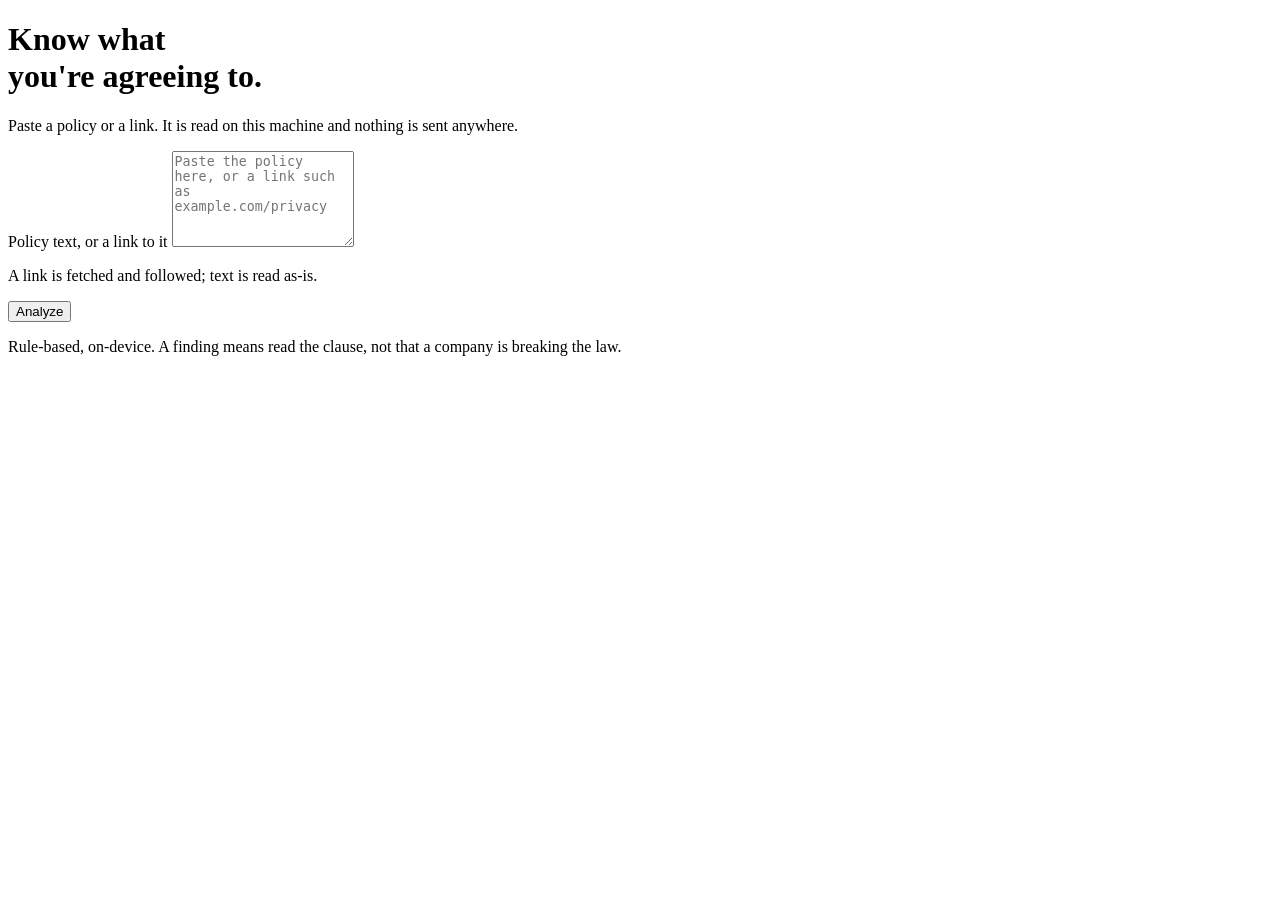
==== ui/static/index.html @ 4f825218 "Add the CLI, the local web UI, and contributor docs Both front ends call core.main.run and nothing e" ====
<!DOCTYPE html>
<html lang="en">
<head>
<meta charset="utf-8">
<meta name="viewport" content="width=device-width, initial-scale=1">
<meta name="referrer" content="no-referrer">
<title>PrivUp</title>
<link rel="stylesheet" href="/app.css">
</head>
<body>

<main class="shell">

  <header class="masthead">
    <div class="mark" aria-hidden="true"></div>
    <div>
      <h1>Know what<br>you're agreeing to.</h1>
      <p class="standfirst">Paste a policy or a link. It is read on this machine and nothing is sent anywhere.</p>
    </div>
  </header>

  <form class="composer" id="composer" novalidate>
    <div class="segmented" role="radiogroup" aria-label="Rule set" id="tagset"></div>

    <label class="field">
      <span class="field-label" id="input-label">Policy text, or a link to it</span>
      <textarea id="target" rows="6" spellcheck="false"
                aria-describedby="input-hint"
                placeholder="Paste the policy here, or a link such as example.com/privacy"></textarea>
    </label>

    <div class="composer-foot">
      <p class="hint" id="input-hint">A link is fetched and followed; text is read as-is.</p>
      <button class="analyze" type="submit" id="analyze">Analyze</button>
    </div>
  </form>

  <section id="status" class="status" hidden aria-live="polite"></section>

  <section id="result" class="result" hidden>

    <article class="verdict" id="verdict">
      <div class="verdict-copy">
        <p class="verdict-kicker" id="verdict-kicker"></p>
        <h2 class="verdict-line" id="verdict-line"></h2>
      </div>
      <div class="gauge" id="gauge">
        <svg viewBox="0 0 84 84" aria-hidden="true">
          <circle class="gauge-track" cx="42" cy="42" r="34"></circle>
          <circle class="gauge-value" id="gauge-value" cx="42" cy="42" r="34"></circle>
        </svg>
        <div class="gauge-readout">
          <strong id="risk-score">0</strong>
          <span>risk</span>
        </div>
      </div>
    </article>

    <p class="mismatch" id="mismatch" hidden></p>

    <div class="tiles" id="tiles"></div>

    <div class="findings-head">
      <h3 id="findings-title">What it found</h3>
      <p class="meta" id="meta"></p>
    </div>

    <ol class="findings" id="findings"></ol>

    <p class="empty" id="empty" hidden>Nothing in this document matched a red flag.</p>
  </section>

  <footer class="colophon">
    <p>Rule-based, on-device. A finding means read the clause, not that a company is breaking the law.</p>
  </footer>

</main>

<script src="/app.js"></script>
</body>
</html>
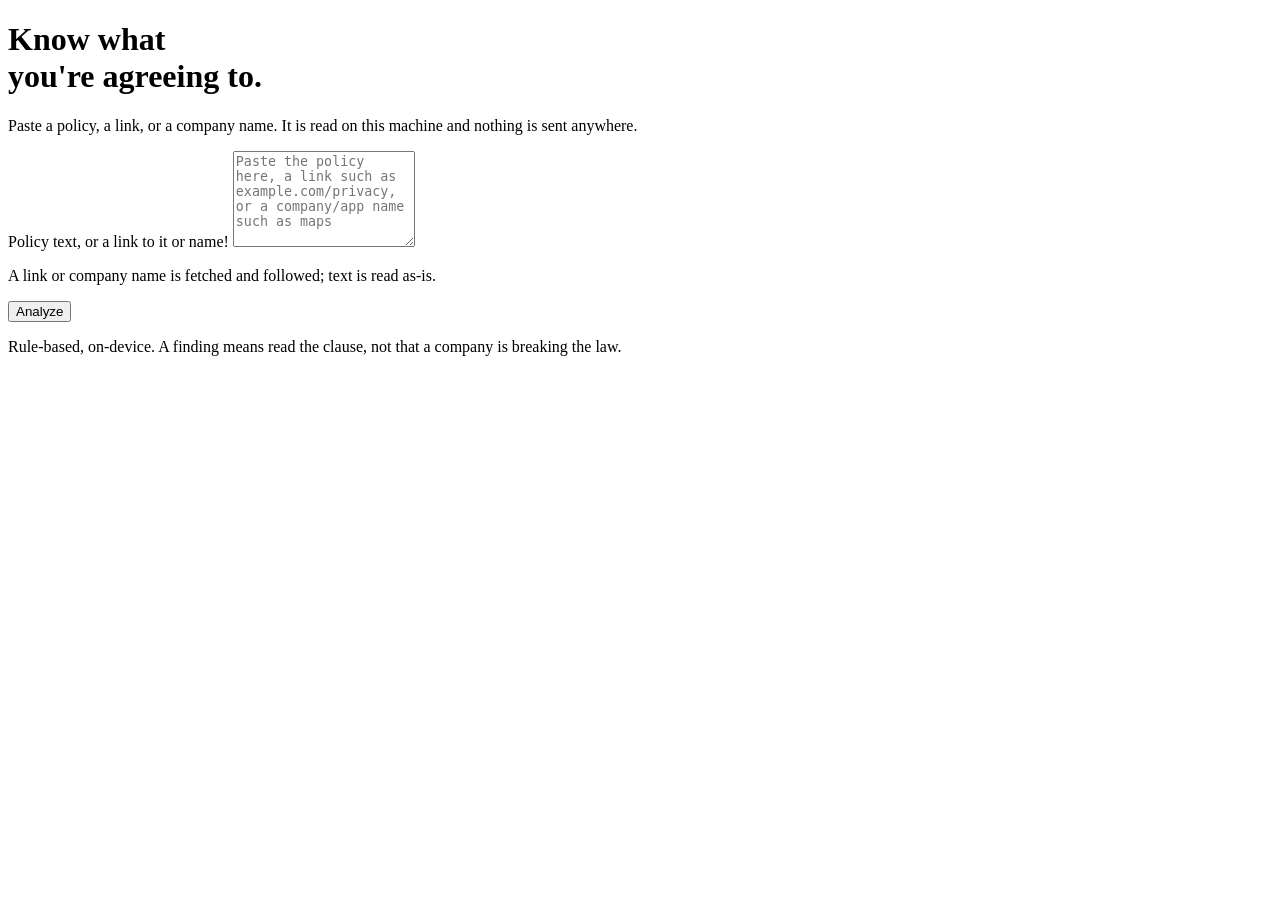
==== commit 40a1818c: "feat(ui): support company and app name resolution via Privacy URL Finder (fixes #12)" ====
--- a/ui/static/index.html
+++ b/ui/static/index.html
@@ -1,3 +1,15 @@
+<!--
+  ╔════════════════════════════════════════════════════════════╗
+  ║                                                            ║
+  ║                     PRIVACY-URL-FINDER                     ║
+  ║                                                            ║
+  ║                         by Nihal Rodge                     ║
+  ║                                                            ║
+  ║  GitHub: github.com/MrSpideyNihal/privacy-url-finder       ║
+  ║                                                            ║
+  ╚════════════════════════════════════════════════════════════╝
+  This code integrates privacy-url-finder for company search and link resolution
+-->
 <!DOCTYPE html>
 <html lang="en">
 <head>
@@ -15,7 +27,7 @@
     <div class="mark" aria-hidden="true"></div>
     <div>
       <h1>Know what<br>you're agreeing to.</h1>
-      <p class="standfirst">Paste a policy or a link. It is read on this machine and nothing is sent anywhere.</p>
+      <p class="standfirst">Paste a policy, a link, or a company name. It is read on this machine and nothing is sent anywhere.</p>
     </div>
   </header>
 
@@ -23,14 +35,14 @@
     <div class="segmented" role="radiogroup" aria-label="Rule set" id="tagset"></div>
 
     <label class="field">
-      <span class="field-label" id="input-label">Policy text, or a link to it</span>
+      <span class="field-label" id="input-label">Policy text, or a link to it or name!</span>
       <textarea id="target" rows="6" spellcheck="false"
                 aria-describedby="input-hint"
-                placeholder="Paste the policy here, or a link such as example.com/privacy"></textarea>
+                placeholder="Paste the policy here, a link such as example.com/privacy, or a company/app name such as maps"></textarea>
     </label>
 
     <div class="composer-foot">
-      <p class="hint" id="input-hint">A link is fetched and followed; text is read as-is.</p>
+      <p class="hint" id="input-hint">A link or company name is fetched and followed; text is read as-is.</p>
       <button class="analyze" type="submit" id="analyze">Analyze</button>
     </div>
   </form>
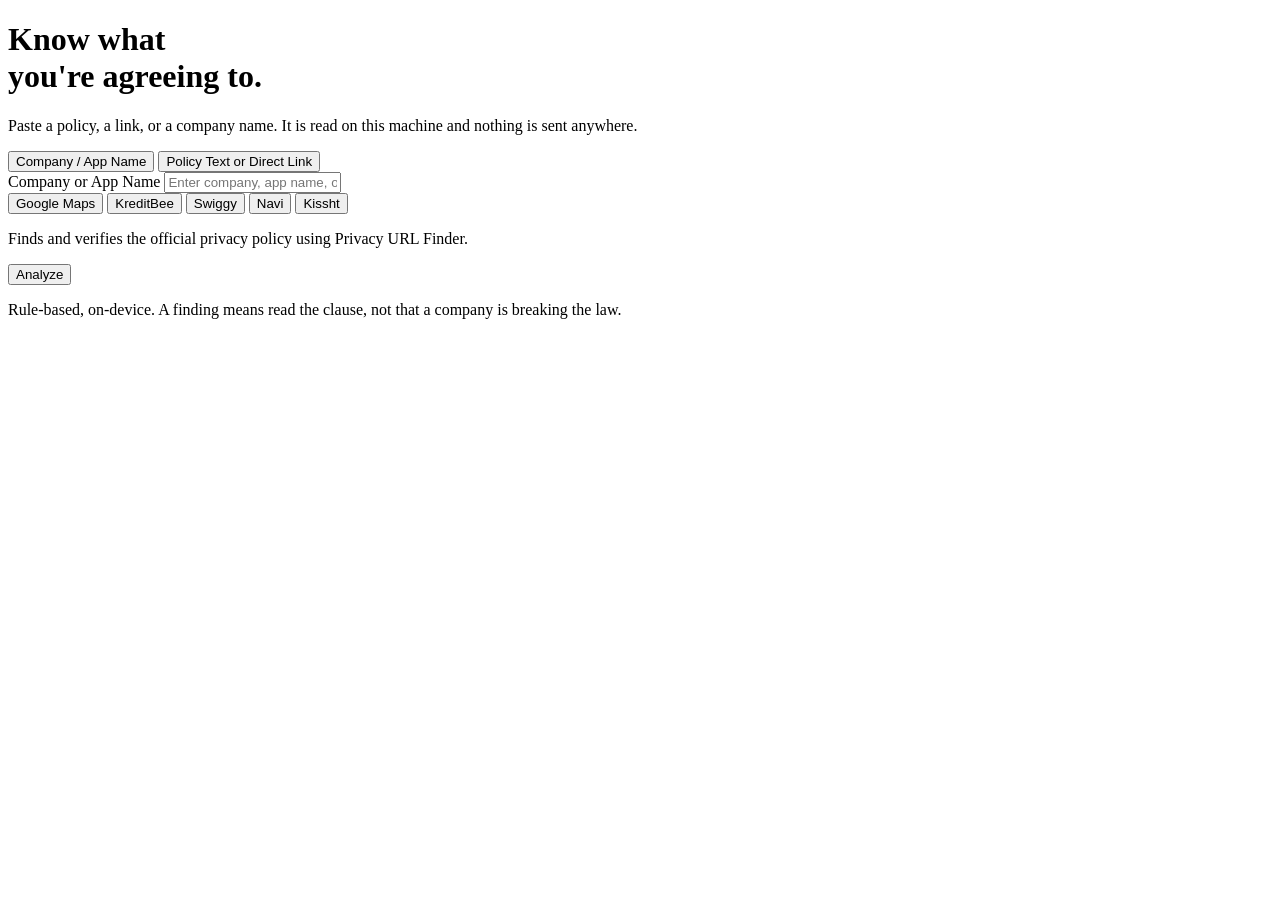
==== commit 1a1d2db5: "feat(ui): add dedicated Company / App Name section and tabs (fixes #14)" ====
--- a/ui/static/index.html
+++ b/ui/static/index.html
@@ -34,15 +34,44 @@
   <form class="composer" id="composer" novalidate>
     <div class="segmented" role="radiogroup" aria-label="Rule set" id="tagset"></div>
 
-    <label class="field">
-      <span class="field-label" id="input-label">Policy text, or a link to it or name!</span>
-      <textarea id="target" rows="6" spellcheck="false"
-                aria-describedby="input-hint"
-                placeholder="Paste the policy here, a link such as example.com/privacy, or a company/app name such as maps"></textarea>
-    </label>
+    <div class="segmented input-modes" role="tablist" aria-label="Input mode" id="input-modes">
+      <button type="button" role="tab" class="mode-tab" id="tab-company" aria-selected="true" data-mode="company">
+        Company / App Name
+      </button>
+      <button type="button" role="tab" class="mode-tab" id="tab-text" aria-selected="false" data-mode="text">
+        Policy Text or Direct Link
+      </button>
+    </div>
+
+    <!-- Section 1: Company / App Name -->
+    <div class="input-section" id="section-company">
+      <label class="field" for="company-target">
+        <span class="field-label" id="company-label">Company or App Name</span>
+        <input type="text" id="company-target" class="input-line" spellcheck="false"
+               aria-describedby="input-hint"
+               placeholder="Enter company, app name, or Android package (e.g. maps, KreditBee, Swiggy)">
+      </label>
+      <div class="chips" role="group" aria-label="Suggested examples">
+        <button type="button" class="chip" data-name="maps">Google Maps</button>
+        <button type="button" class="chip" data-name="KreditBee">KreditBee</button>
+        <button type="button" class="chip" data-name="Swiggy">Swiggy</button>
+        <button type="button" class="chip" data-name="Navi">Navi</button>
+        <button type="button" class="chip" data-name="Kissht">Kissht</button>
+      </div>
+    </div>
+
+    <!-- Section 2: Policy Text / Direct Link -->
+    <div class="input-section" id="section-text" hidden>
+      <label class="field" for="target">
+        <span class="field-label" id="input-label">Policy text, or a link to it</span>
+        <textarea id="target" rows="6" spellcheck="false"
+                  aria-describedby="input-hint"
+                  placeholder="Paste the policy here, or a link such as example.com/privacy"></textarea>
+      </label>
+    </div>
 
     <div class="composer-foot">
-      <p class="hint" id="input-hint">A link or company name is fetched and followed; text is read as-is.</p>
+      <p class="hint" id="input-hint">Finds and verifies the official privacy policy using Privacy URL Finder.</p>
       <button class="analyze" type="submit" id="analyze">Analyze</button>
     </div>
   </form>
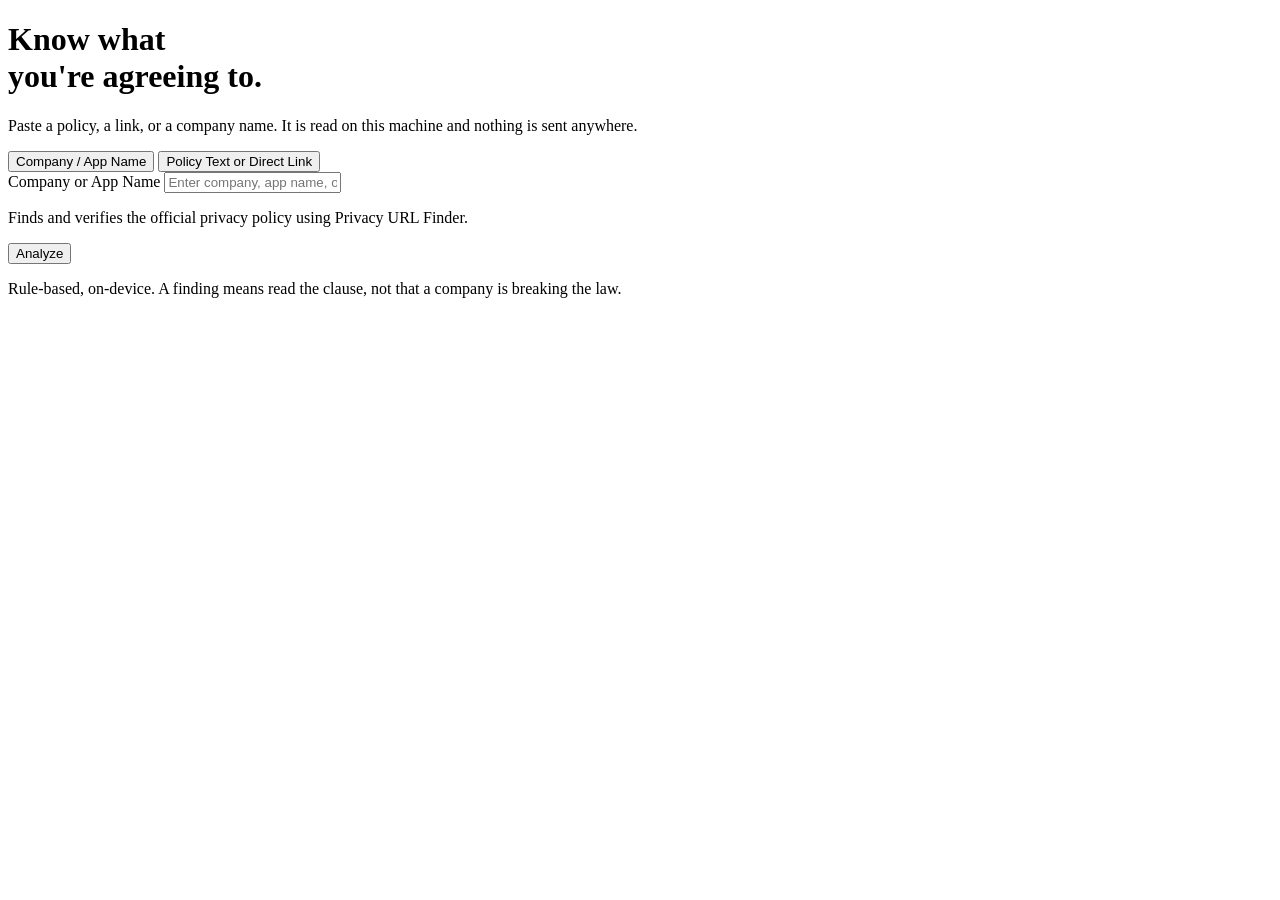
==== commit e70f961e: "refactor(ui,dataset): remove suggestion chips and prune auto-discovered dataset entries (fixes #16)" ====
--- a/ui/static/index.html
+++ b/ui/static/index.html
@@ -51,13 +51,6 @@
                aria-describedby="input-hint"
                placeholder="Enter company, app name, or Android package (e.g. maps, KreditBee, Swiggy)">
       </label>
-      <div class="chips" role="group" aria-label="Suggested examples">
-        <button type="button" class="chip" data-name="maps">Google Maps</button>
-        <button type="button" class="chip" data-name="KreditBee">KreditBee</button>
-        <button type="button" class="chip" data-name="Swiggy">Swiggy</button>
-        <button type="button" class="chip" data-name="Navi">Navi</button>
-        <button type="button" class="chip" data-name="Kissht">Kissht</button>
-      </div>
     </div>
 
     <!-- Section 2: Policy Text / Direct Link -->
